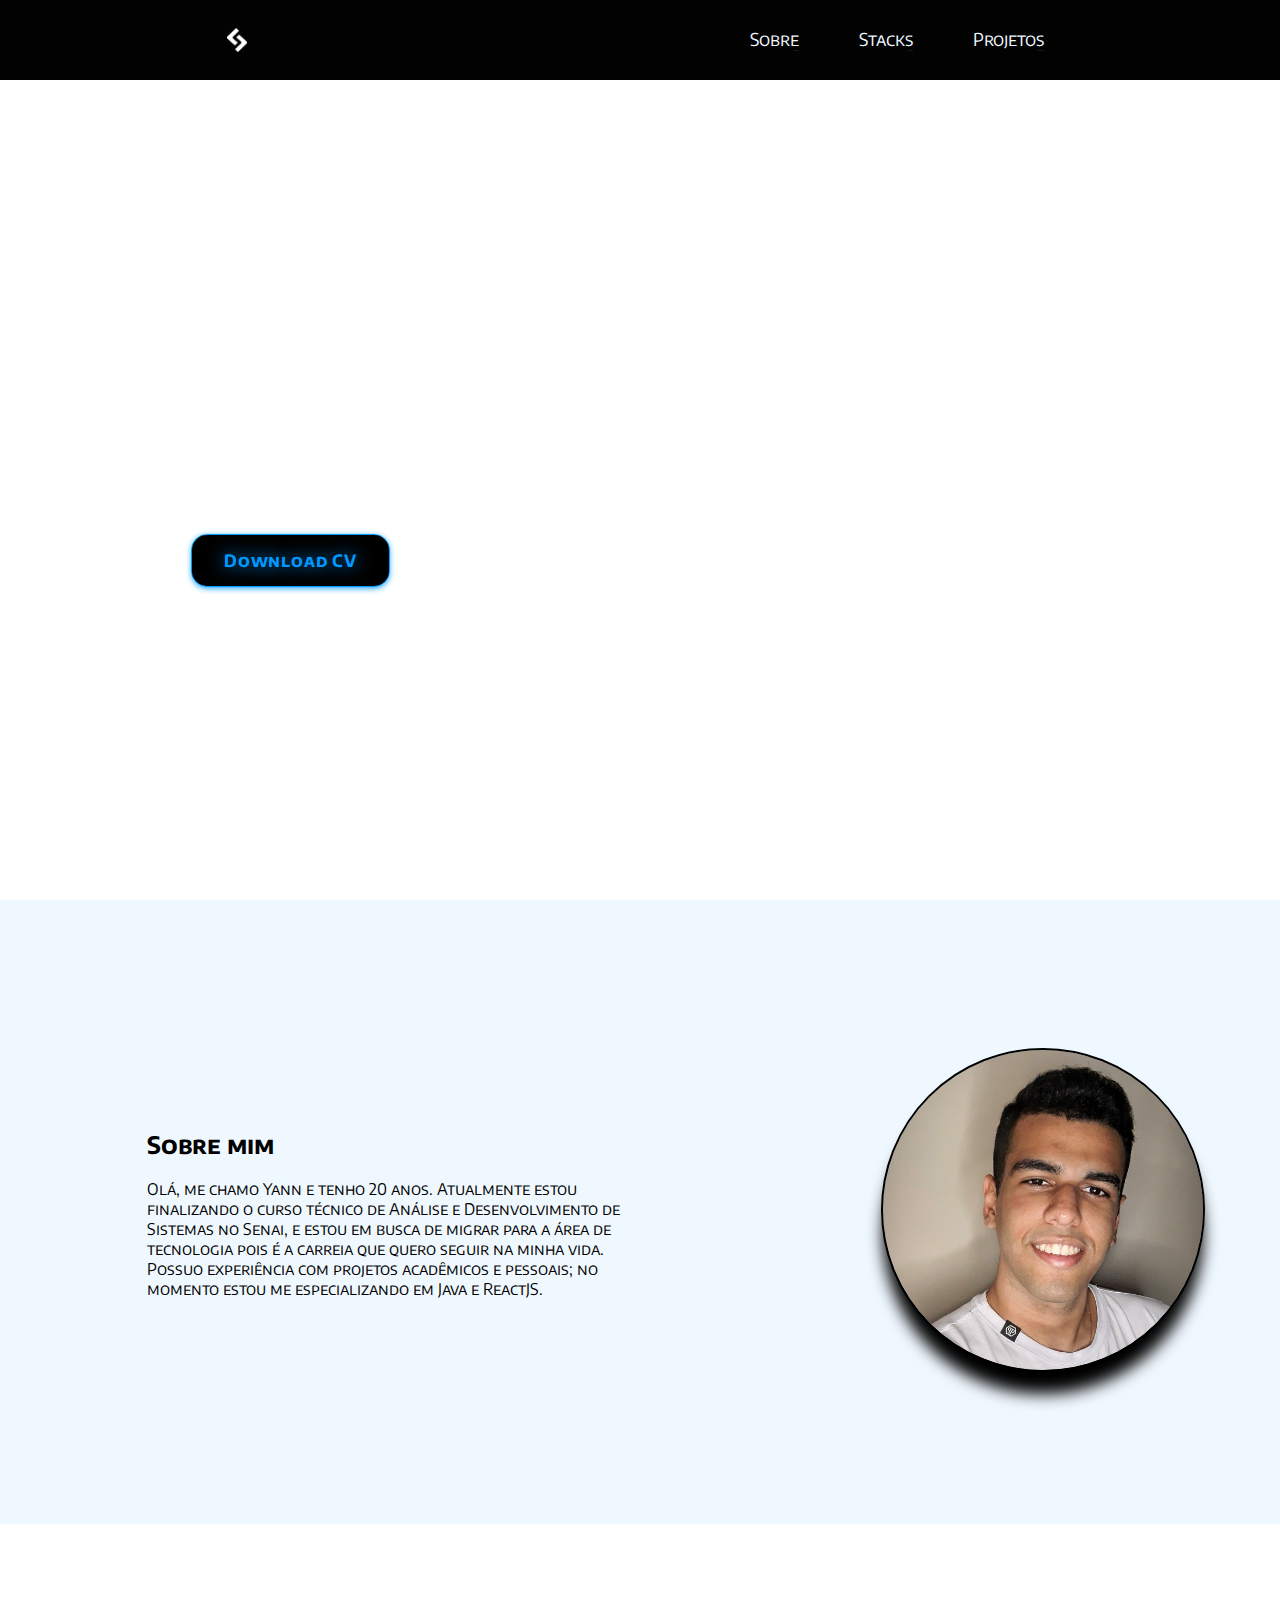
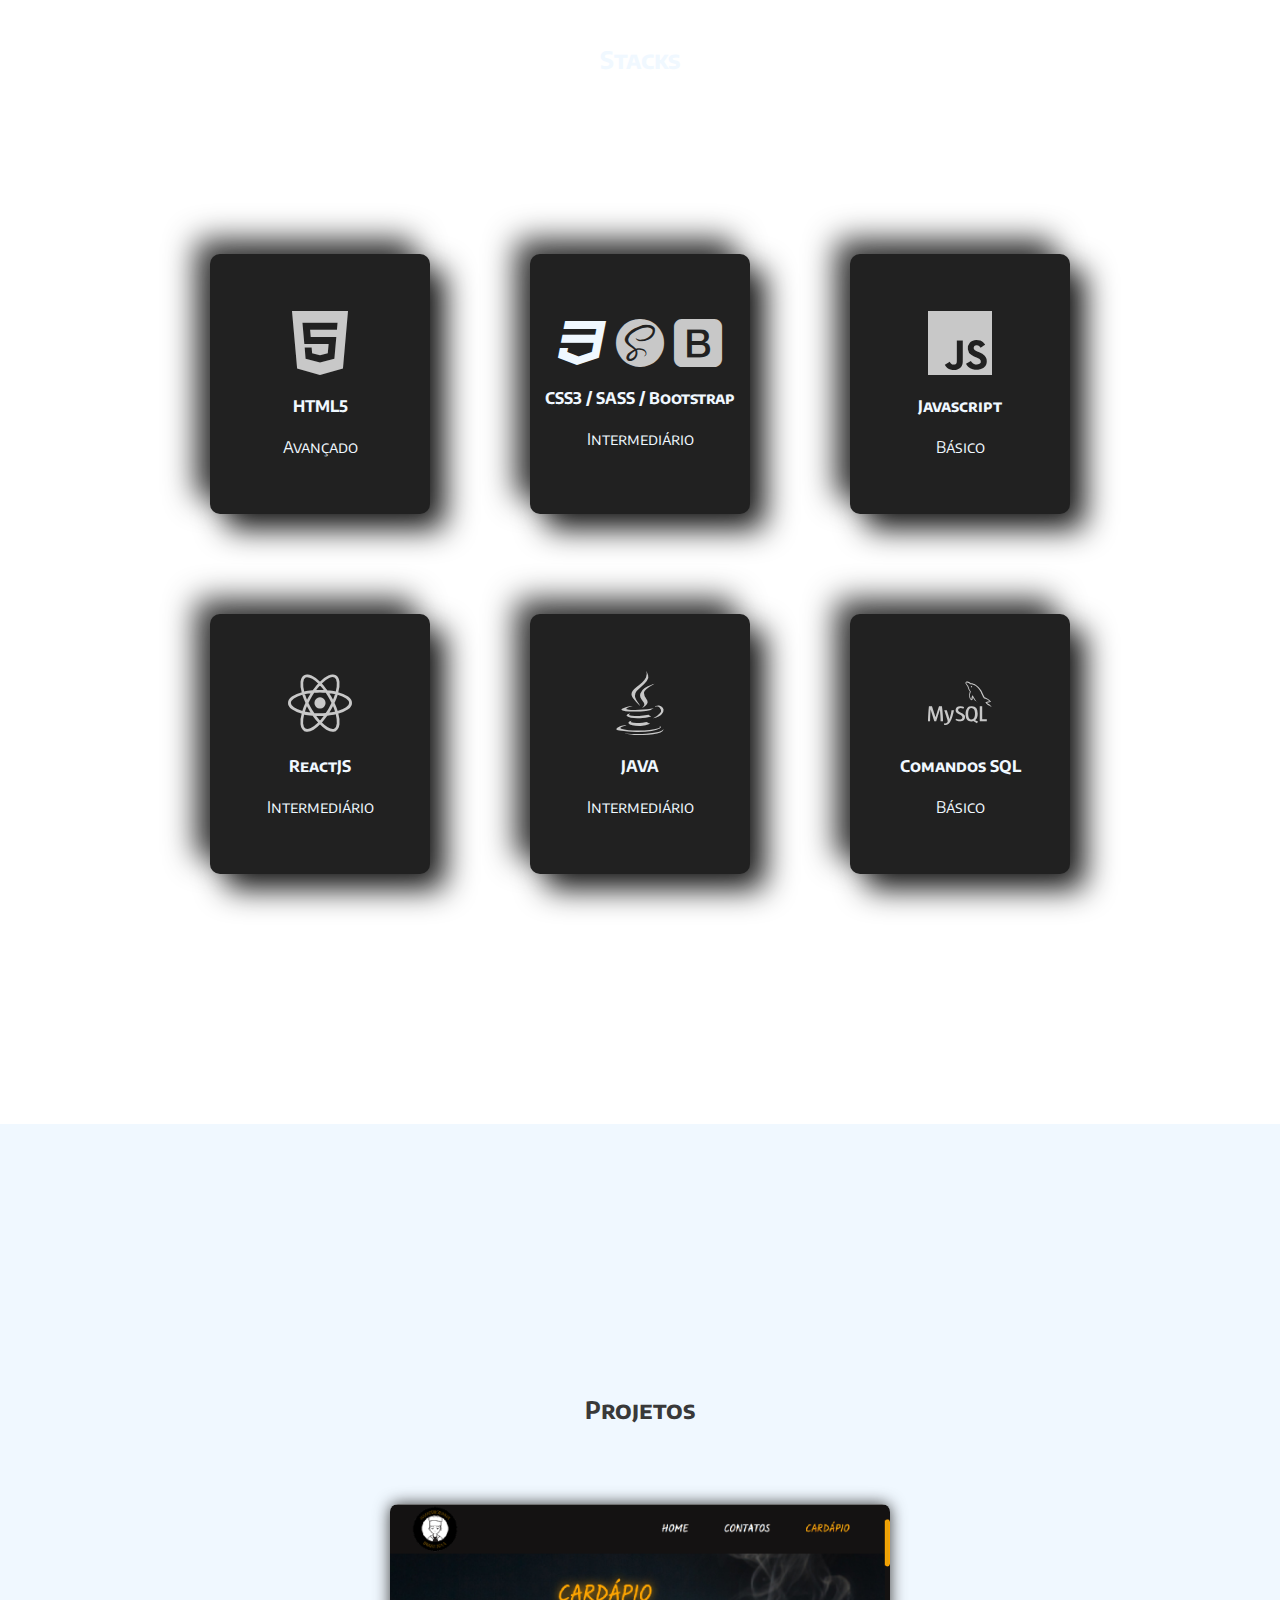
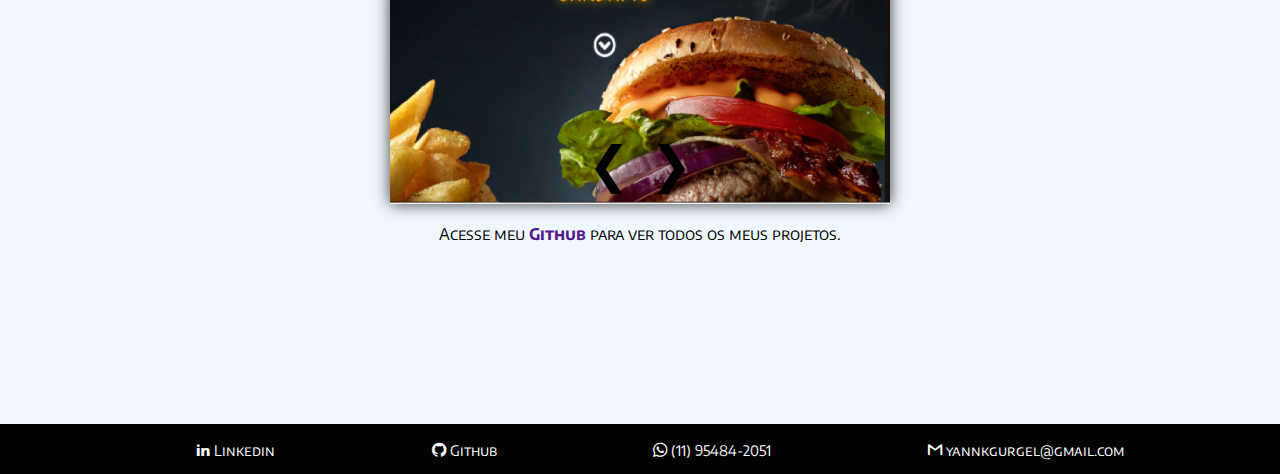
==== Portifolio/index.html @ 3e34cecb "Add files via upload" ====
<!DOCTYPE html>
<html lang="en">
<head>
    <meta charset="UTF-8">
    <meta http-equiv="X-UA-Compatible" content="IE=edge">
    <meta name="viewport" content="width=device-width, initial-scale=1.0">
    <title>Yann</title>
    
    <link rel="stylesheet" href="estilos/style.css">
    <link rel="stylesheet" href="estilos/header.css">
    <link rel="stylesheet" href="estilos/sobre.css">
    <link rel="stylesheet" href="estilos/stacks.css">
    <link rel="stylesheet" href="estilos/projetos.css">
    <link rel="stylesheet" href="estilos/rodape.css">
    <link rel="stylesheet" href="estilos/icomoon/style.css">

    <link rel="icon" type="image/x-icon" href="/assets/logo.png">

</head>
<body>
    <header>
        <nav>
            <span class="ocultar"><img src="assets/logo.png" class="logo"></span>
            <ul class="menu-list">
                <li class="link"><a href="#sobre">Sobre</a></li>
                <li class="link"><a href="#stacks">Stacks</a></li>
                <li class="link"><a href="#projetos">Projetos</a></li>
            </ul>
        </nav>
    </header>
    <main>
        <section class="background">
            <article class="intro">
                <div>
                    <h1>Yann Kadson</h1>
                    <h2>Programador</h2>
                    <button class="download-cv-btn"><a href="assets/Yann_Lima-Curriculo2023.pdf" download>Download CV</a></button>
                </div>
                <img />
            </article>
        </section>

        <section id="sobre" class="sobre">
            <article>
                <h2>Sobre mim</h2>
                <p>Olá, me chamo Yann e tenho 20 anos. Atualmente estou finalizando o curso técnico de Análise e Desenvolvimento
                    de Sistemas no Senai, e estou em busca de migrar para a área de tecnologia pois é a carreia que quero seguir
                    na minha vida. Possuo experiência com projetos acadêmicos e pessoais; no momento estou me especializando em Java
                    e ReactJS.
                </p>
            </article>
            <div>
                <img src="assets/eu.jpg" alt="foto de Yann" class="intro-img">
            </div>
        </section>

        <section id="stacks" class="stacks">
            <div>
                <h2>Stacks</h2>
            </div>
            <article class="stacks-container">
                <article class="card">
                    <span class="icon-html5"></span>
                    <h4>HTML5</h4>
                    <span>Avançado</span>
                </article>
                <article class="card">
                    <div>
                        <span class="icon-css3"></span>
                        <span class="icon-sass"></span>
                        <span class="icon-bootstrap"></span>
                    </div>
                    <h4>CSS3 / SASS / Bootstrap</h4>
                    <span>Intermediário</span>
                </article>
                <article class="card">
                    <span class="icon-javascript"></span>
                    <h4>Javascript</h4>
                    <span>Básico</span>
                </article>
                <article class="card">
                    <span class="icon-react"></span>
                    <h4>ReactJS</h4>
                    <span>Intermediário</span>
                </article>
                <article class="card">
                    <span class="icon-java"></span>
                    <h4>JAVA</h4>
                    <span>Intermediário</span>
                </article>
                <article class="card">
                    <span class="icon-mysql"></span>
                    <h4>Comandos SQL</h4>
                    <span>Básico</span>
                </article>
            </article>
        </section>

        <section id="projetos" class="projetos">
            <div class="title">
                <h2>Projetos</h2>
            </div>
            <article class="carousel">
                <img src="assets/hamburgueria.png" class="active"></a>
                <img src="assets/cinehero.png"></a>
                <img src="assets/angels.png"></a>
                <img src="assets/instahub.png"></a>
                
                <div class="carousel-controls">
                    <div class="carousel-control" id="prev">&#10094;</div>
                    <div class="carousel-control" id="next">&#10095;</div>
                </div>
            </article>

            <div class="texto"><span>Acesse meu <a href="">Github </a>para ver todos os meus projetos.</span></div>
        </section>

        
    </main>
    <footer class="rodape">
        <nav>
            <ul class="links-rodape">
                <li><a href="https://www.linkedin.com/in/yann-gurgel/"><span class="icon-linkedin2"></span> <span class="ocultar">Linkedin</span></a></li>
                <li><a href="https://github.com/Yann99999"><span class="icon-github"></span> <span class="ocultar">Github</span></a></li>
                <li><a href="https://wa.me/5511954842051"><span class="icon-whatsapp"></span> <span class="ocultar">(11) 95484-2051
                </span></a></li>
                <li><a href="mailto:yannkgurgel@gmail.com"><span class="icon-gmail"></span> <span class="ocultar">yannkgurgel@gmail.com</span></a></li>
            </ul>
        </nav>
    </footer>
    <script>
		let currentSlide = 0;
		const slides = document.querySelectorAll('.carousel img');
		const prevButton = document.querySelector('#prev');
		const nextButton = document.querySelector('#next');

		function showSlide(n) {
			slides[currentSlide].classList.remove('active');
			currentSlide = (n + slides.length) % slides.length;
			slides[currentSlide].classList.add('active');
		}

		prevButton.addEventListener('click', () => showSlide(currentSlide - 1));
		nextButton.addEventListener('click', () => showSlide(currentSlide + 1));

		setInterval(() => showSlide(currentSlide + 1), 5000);
	</script>    
</body>
</html>
---- Portifolio/estilos/style.css ----
@import url('https://fonts.googleapis.com/css2?family=Encode+Sans+SC:wght@200;300&display=swap');
html{
    font-family: 'Encode Sans SC', sans-serif;
    scroll-behavior: smooth;
}
body {
    margin: 0;
    display: flex;
    flex-direction: column;
    align-items: center;
    justify-content: center;
    background: url('https://img.freepik.com/vetores-gratis/fundo-de-padrao-de-textura-de-marmore-preto_1017-37167.jpg');
    background-repeat: no-repeat;
    background-clip: border-box;
    background-size: cover;
    background-attachment: fixed;
}

.background {
    height: 100vh;
    /* background: url('https://img.freepik.com/vetores-gratis/fundo-de-padrao-de-textura-de-marmore-preto_1017-37167.jpg');
    background-repeat: no-repeat;
    background-clip: border-box;
    background-size: cover;
    background-attachment: fixed; */
}

.intro{
    position: absolute;
    top: 45%;
    left: 15%;
    z-index: 1;
    text-align: start;
}
.intro h1 {
    margin: 0;
    color: #ffffff;
    text-transform: uppercase;
    font-size: 3em;
}
.intro h2{
    margin: 0;
    color: #ffffff;
    text-transform: uppercase;
    font-size: 1.5em;
    opacity: .8;
    margin: 10px 0 30px;
}
::-webkit-scrollbar {
    width: 10px;
  }
::-webkit-scrollbar-track {
    background:rgba(2,2,2,255);
}
::-webkit-scrollbar-thumb {
    background: aliceblue;
}

.download-cv-btn {
    outline: none;
    cursor: pointer;
    border: none;
    padding: 0.9rem 2rem;
    margin: 0;
    font-family: inherit;
    font-size: inherit;
    position: relative;
    display: inline-block;
    letter-spacing: 0.05rem;
    font-weight: 700;
    font-size: 17px;
    border-radius: 15px;
    overflow: hidden;
    background: #0099ff;
    color: ghostwhite;
    outline: 1px solid #0099ff;
    box-shadow: 0 .1em .4em #0099ff;

   }
   
   .download-cv-btn a {
    position: relative;
    z-index: 10;
    transition: color 0.4s;
    text-decoration: none;
    color: #0099ff;
    text-shadow: 0 0 1em #0099ff;
   }
   
   .download-cv-btn:hover a {
    color: white;
   }
   
   .download-cv-btn::before,
   .download-cv-btn::after {
    position: absolute;
    top: 0;
    left: 0;
    width: 100%;
    height: 100%;
    z-index: 0;
   }
   
   .download-cv-btn::before {
    content: "";
    background: #000;
    width: 120%;
    left: -10%;
    transform: skew(30deg);
    transition: transform 0.4s cubic-bezier(0.3, 1, 0.8, 1);
   }
   
   .download-cv-btn:hover::before {
    transform: translate3d(100%, 0, 0);
   }
---- Portifolio/estilos/header.css ----
header{
    background: #020202;
    height: 80px;
    width: 100%;
    position: fixed;
    top: 0;
    z-index: 2;
}
header > nav{
    display: flex;
    flex-direction: row;
    justify-content: space-around;
    align-items: center;
}
.menu-list{
    display: flex;
    flex-direction: row;
    justify-content: space-around;
    align-items: center;
    margin-top: 20px;
}
.menu-list > .link{
    list-style-type: none;
    position: relative;
    display: inline-block;
    cursor: pointer;
    margin: 0 30px;
}
.link > a{
    color: aliceblue;
    text-decoration: none;
    font-size: 1.1em;
}
.link::before{
    content: '';
    position: absolute;
    left: 0;
    bottom: 0;
    width: 100%;
    height: .1px;
    background-color: aliceblue;
    scale: .1;
    transform-origin: right;
    transition: scale .5s;
    margin-top: 2px;
}
.link:hover::before{
    scale: 1;
    height: 1px;
    transform-origin: left;
}

@media screen and (min-width: 200px) and (max-width:480px){
    header{
        position: absolute;
        height: 200px;
    }
    .logo{
        display: none;
    }
    .menu-list{
        display: flex;
        flex-direction: column;
        align-items: center;
        justify-content: center;
        margin: 5px auto;
    }
    .menu-list>.link{
        margin-top: 30px;
    }
}
@media screen and (min-width: 481px) and (max-width:768px) {
    .logo{
        display: none;
    }
}
@media screen and (min-width: 769px) and (max-width:1024px) {
    .logo{
        display: block;
    }
}

.dropdown {
    position: relative;
    display: inline-block;
  }
  
  .dropbtn {
    background-color: #4CAF50;
    color: white;
    padding: 16px;
    font-size: 16px;
    border: none;
    cursor: pointer;
  }
  
  .dropdown-content {
    display: none;
    position: absolute;
    z-index: 1;
  }
  
  .dropdown-content a {
    color: black;
    padding: 12px 16px;
    text-decoration: none;
    display: block;
  }
  
  .dropdown:hover .dropdown-content {
    display: block;
  }

.logo{
    width: 60px;
    height: 60px;
    object-fit: fill;
    margin-top: 10px;
}
---- Portifolio/estilos/sobre.css ----
.sobre{
    background-color: aliceblue;
    margin: 0 auto;
    padding: 150px 0;
    display: flex;
    align-items: center;
    justify-content: space-around;
    flex-direction: row;
    z-index: 999;
}
.sobre > article{
    margin: 0 70px;
    width: 40%;
    text-align: start;
}
.intro-img{
    border-radius: 50%;
    object-fit: cover;
    object-position: top;
    height: 320px;
    width: 320px;
    outline: 2px solid black;
    box-shadow: 0 1.5em 1em black;
}
@media screen and (min-width: 200px) and (max-width:480px){
    .sobre{
        display: flex;
        flex-direction: column;
        justify-content: center;
        align-items: center;
    }
}
@media screen and (min-width: 481px) and (max-width:768px) {
    .sobre{
        display: flex;
        flex-direction: column;
        justify-content: center;
        align-items: center;
    }
}
---- Portifolio/estilos/stacks.css ----
.stacks{

    margin: 0 auto;
    display: flex;
    justify-content: center;
    flex-direction: column;
}
.stacks > div{
    margin: 100px auto 50px;
}
.stacks div>h2{
    color: aliceblue;
    font-size: 1.5em;
    text-align: center;
}
.stacks-container{
    display: grid;
    grid-template-columns: repeat(3, 1fr);
    width: 70vw;
    align-items: center;
    margin: 0 auto 200px;
}

.card{
    width: 220px;
    height: 260px;
    border-radius: 10px;
    display: flex;
    flex-direction: column;
    align-items: center;
    justify-content: center;
    margin: 50px;
    background: #212121;
 box-shadow: 15px 15px 30px rgb(25, 25, 25),
             -15px -15px 30px rgb(60, 60, 60);
    transition: all .2s ease-in-out;
}
.card:hover {
    transform: scale(1.05);
    box-shadow: 15px 15px 30px rgb(25, 25, 25),
             -15px -15px 30px rgb(87, 87, 87);
   }
.card h4, .card span{
    color: aliceblue;
}
.card > div {
    display: flex;
    flex-direction: row;
    justify-content: space-around;
    align-items: center;
    gap: 10px;
}

@media screen and (min-width: 200px) and (max-width:480px){
    .stacks{
        margin-left: 120px;
    }
    .stacks-container{
        display: grid;
        grid-template-columns: 1fr;
        justify-content: center;
        align-items: center;
        margin: 0 auto;
    }
}
@media screen and (min-width: 481px) and (max-width:768px) {
    .stacks-container{
      display: grid;
      grid-template-columns: 1fr 1fr;
      justify-content: center;
    }
}
@media screen and (min-width: 769px) and (max-width:1024px) {

    .stacks-container{
      display: grid;
      grid-template-columns: 1fr 1fr;
      margin-top: 60px;
      justify-content: center;
    }
}
@media screen and (min-width: 1025px){
    .stacks-container{
        display: grid;
        grid-template-columns: 1fr 1fr 1fr;
        margin-top: 60px;
        justify-content: center;
      }
}
---- Portifolio/estilos/projetos.css ----
.projetos{
    background-color:aliceblue;
    margin: 0 auto;
    display: flex;
    justify-content: center;
    flex-direction: column;
    height: 100vh;
    width: 100%;
}
.projetos .title{
    margin: 70px auto 60px;
}
.projetos .title>h2{
    color: #393939;
    font-size: 1.5em;
    text-align: center;
}

.carousel {
    width: 500px;
    height: 300px;
    position: relative;
    overflow: hidden;
    display: flex;
    justify-content: center;
    align-items: center;
    margin: 0 auto;
    border-radius: 8px 8px 0 0;
    box-shadow: 0 0 1em #393939;
}
.carousel img {
    width: 100%;
    height: 100%;
    position: absolute;
    top: 0;
    left: 0;
    opacity: 0;
    transition: opacity 1s ease-in-out;
}
.carousel img.active {
    opacity: 1;
}
.carousel-controls {
    position: absolute;
    bottom: 10px;
    left: 50%;
    transform: translateX(-50%);
    display: flex;
    align-items: center;
    justify-content: center;
    width: 500px;
}
.carousel-control {
    cursor: pointer;
    margin: 0 10px;
    font-size: 50px;
    color: black;
}

.texto{
    align-items: center;
    justify-content: center;
    margin: 20px auto 0; 
}

.texto span a{
    color: 1.1em;
    text-decoration: none;
    font-weight: bolder;
}
---- Portifolio/estilos/rodape.css ----
footer{
    bottom: 0;
    position: relative;
    background: rgba(2,2,2,255);
    height: 50px;
    width: 100%;
}

.links-rodape{
    display: flex;
    flex-direction: row;
    justify-content: space-evenly;
    align-items: center;
    text-align: center;
}
.links-rodape li{
    list-style-position: none;
    text-align: center;
}
.links-rodape li a{
    text-decoration: none;
    color: white;
    font-size: .9em;
    letter-spacing: 1;
}

@media screen and (min-width: 200px) and (max-width:769px){
    .ocultar{
        display: none;
    }
}
---- Portifolio/estilos/icomoon/style.css ----
@font-face {
  font-family: 'icomoon';
  src:  url('fonts/icomoon.eot?9i9spu');
  src:  url('fonts/icomoon.eot?9i9spu#iefix') format('embedded-opentype'),
    url('fonts/icomoon.ttf?9i9spu') format('truetype'),
    url('fonts/icomoon.woff?9i9spu') format('woff'),
    url('fonts/icomoon.svg?9i9spu#icomoon') format('svg');
  font-weight: normal;
  font-style: normal;
  font-display: block;
}

[class^="icon-"], [class*=" icon-"] {
  /* use !important to prevent issues with browser extensions that change fonts */
  font-family: 'icomoon' !important;
  speak: never;
  font-style: normal;
  font-weight: normal;
  font-variant: normal;
  text-transform: none;
  line-height: 1;

  /* Better Font Rendering =========== */
  -webkit-font-smoothing: antialiased;
  -moz-osx-font-smoothing: grayscale;
}

.icon-mysql:before {
  content: "\e907";
  color: rgb(200, 200,200);
  font-size: 4em;
  /* text-shadow: 0 0 .5em rgb(186, 186, 186); */
}
.icon-java:before {
  content: "\e901";
  color: rgb(200, 200,200);
  font-size: 4em;
  /* text-shadow: 0 0 .5em rgb(186, 186, 186); */
}
.icon-react:before {
  content: "\e902";
  color: rgb(200, 200,200);
  font-size: 4em;
  /* text-shadow: 0 0 .5em rgb(186, 186, 186); */
}
.icon-javascript:before {
  content: "\e903";
  color: rgb(200, 200,200);
  font-size: 4em;
  /* text-shadow: 0 0 .5em rgb(186, 186, 186); */
}
.icon-sass:before {
  content: "\e904";
  color: rgb(200, 200,200);
  font-size: 3em;
  /* text-shadow: 0 0 .5em rgb(186, 186, 186); */
}
.icon-bootstrap:before {
  content: "\e905";
  color: rgb(200, 200,200);
  font-size: 3em;
  /* text-shadow: 0 0 .5em rgb(186, 186, 186); */
}
.icon-html5:before {
  content: "\e906";
  color: rgb(200, 200,200);
  font-size: 4em;
  /* text-shadow: 0 0 .5em rgb(186, 186, 186); */
}
.icon-gmail:before {
  content: "\e900";
  color: white;
}
.icon-instagram:before {
  content: "\ea92";
}
.icon-whatsapp:before {
  content: "\ea93";
}
.icon-github:before {
  content: "\eab0";
}
.icon-linkedin2:before {
  content: "\eaca";
}
.icon-css3:before {
  content: "\eae6";
  content: rgb(200, 200,200);
  font-size: 3em;
  /* text-shadow: 0 0 .5em rgb(186, 186, 186); */
}
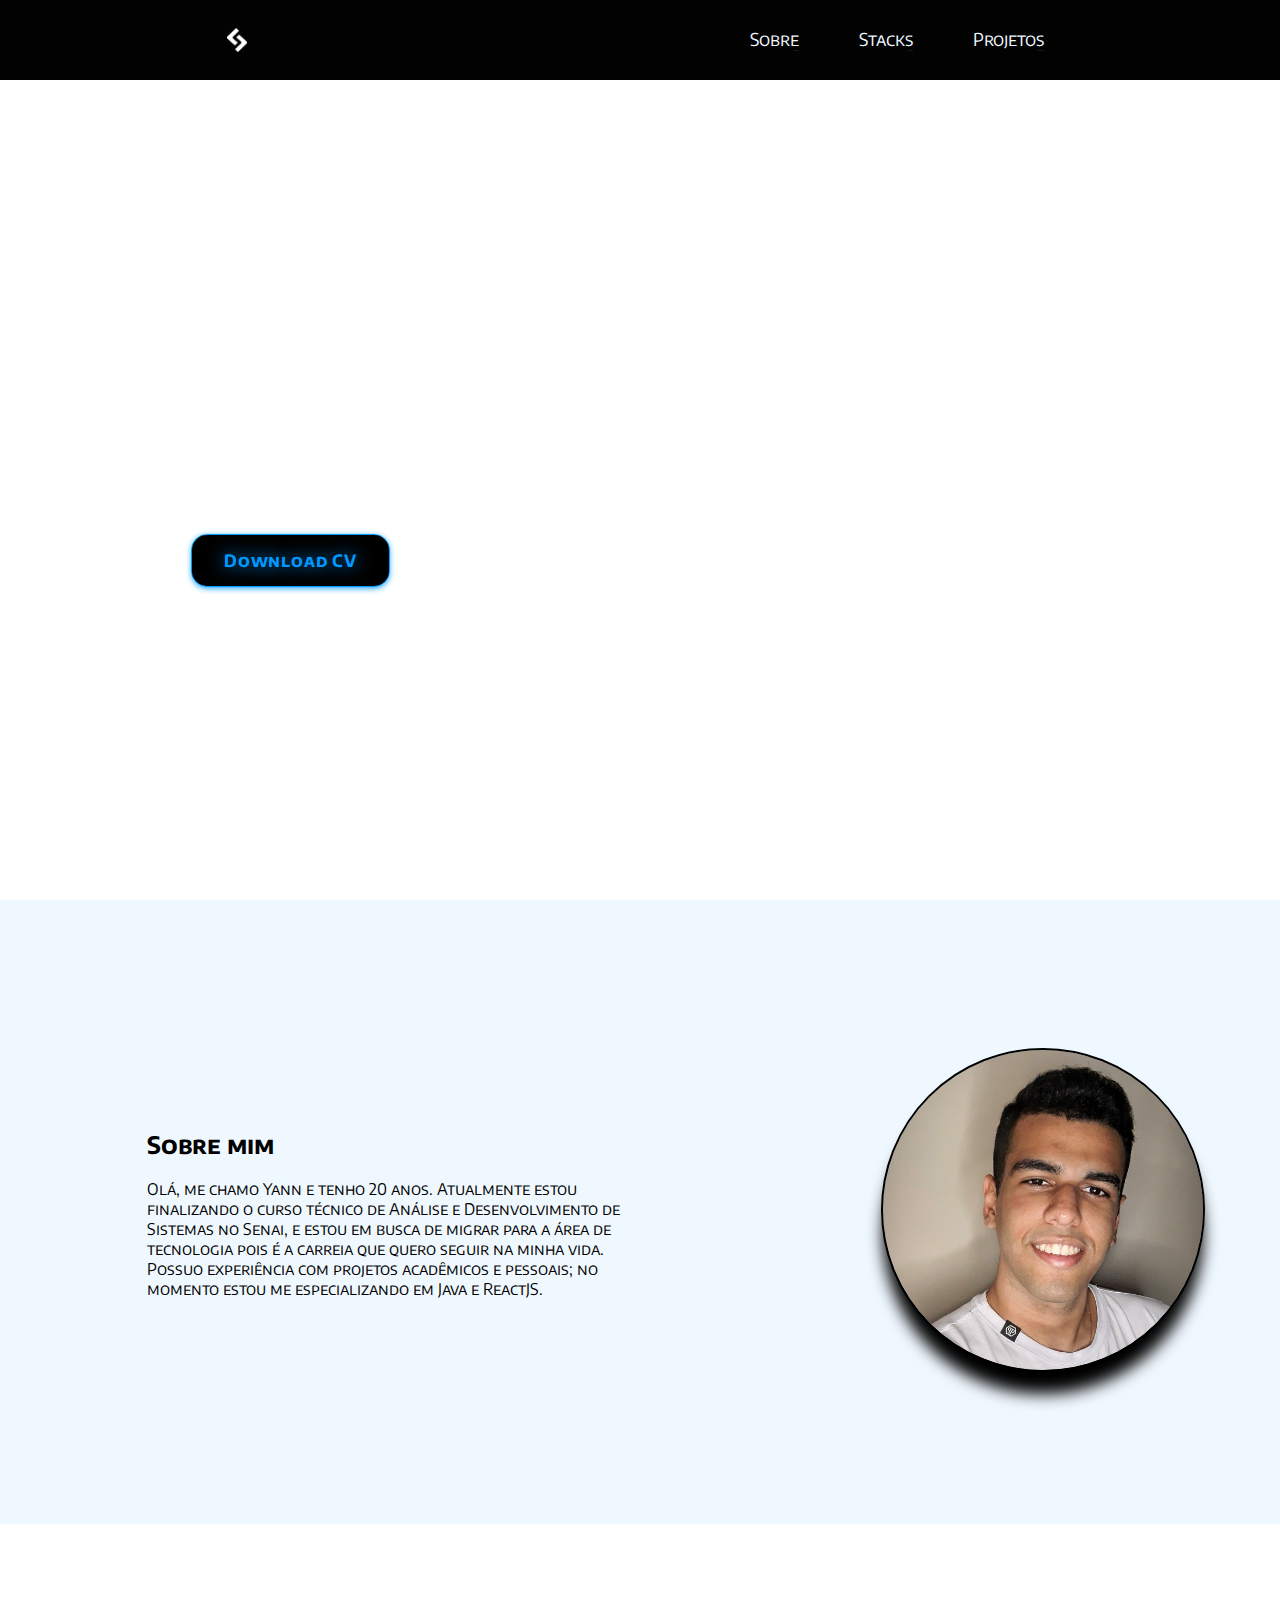
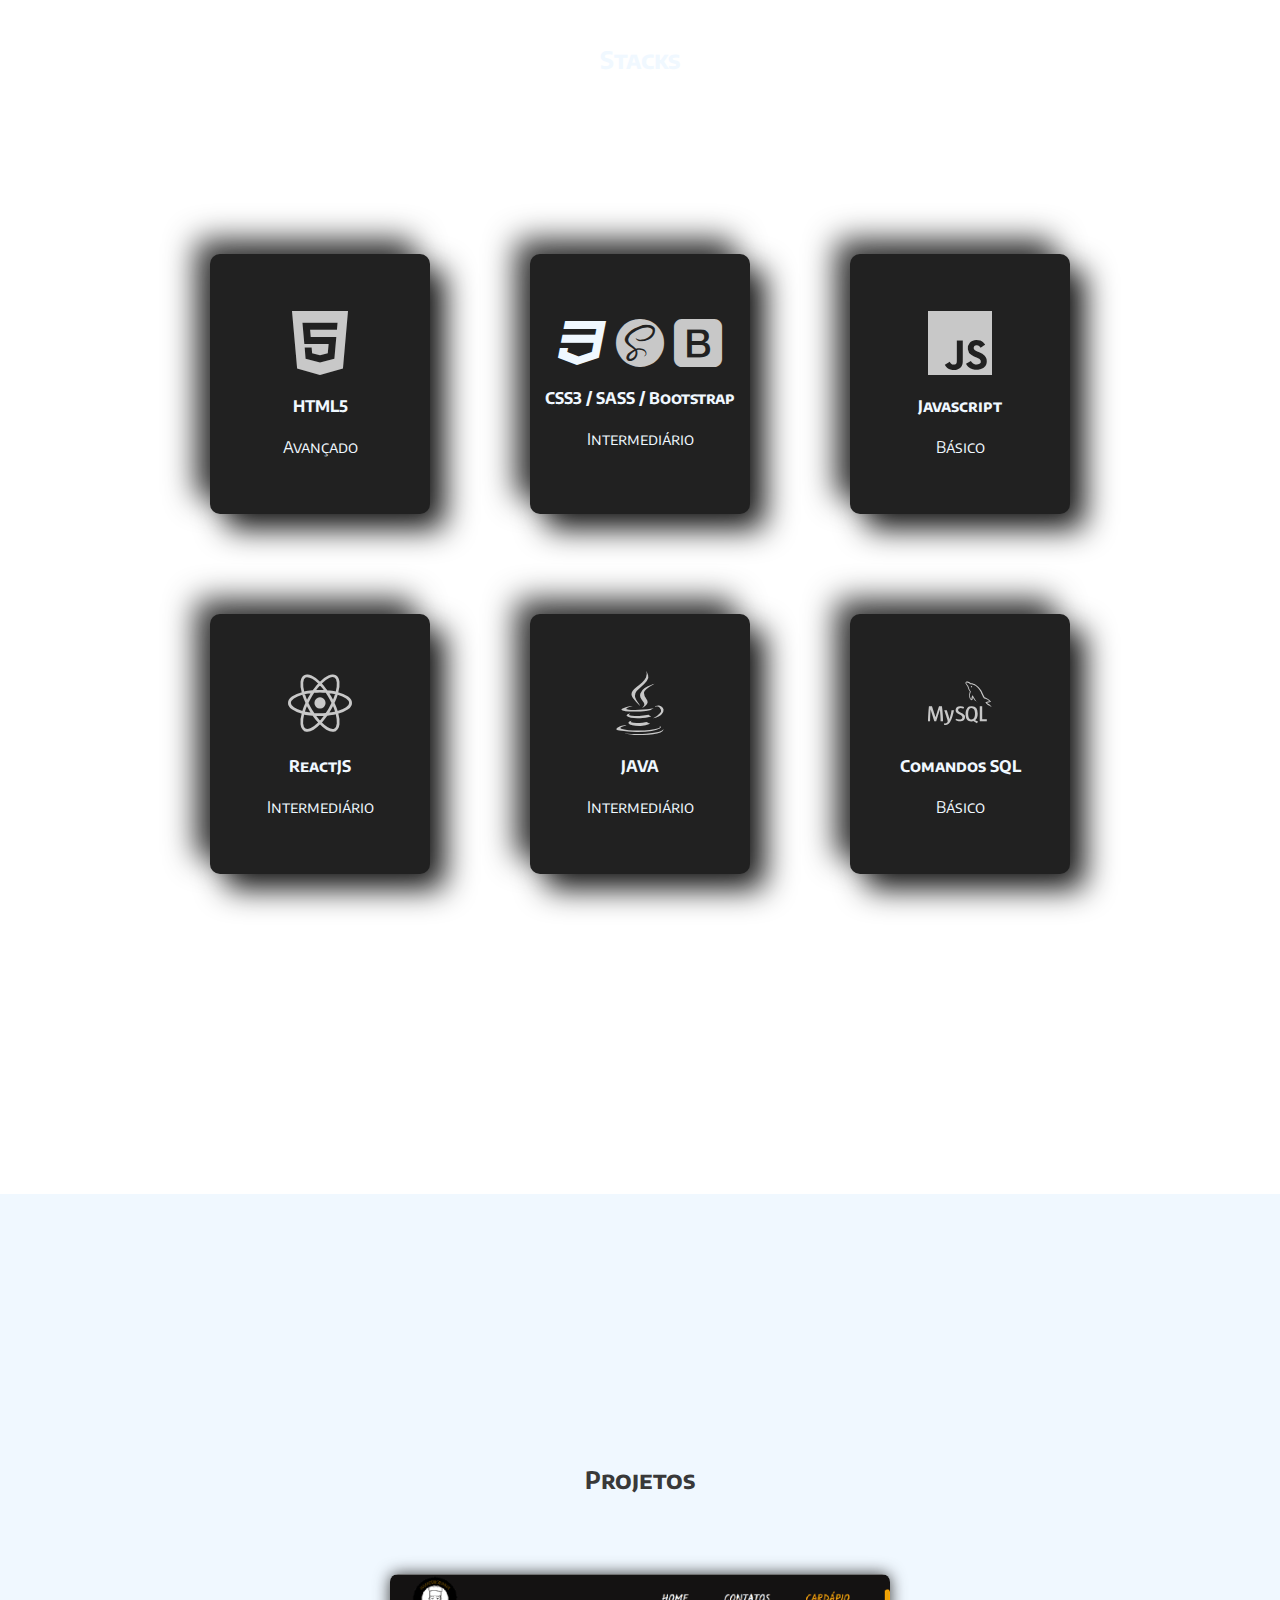
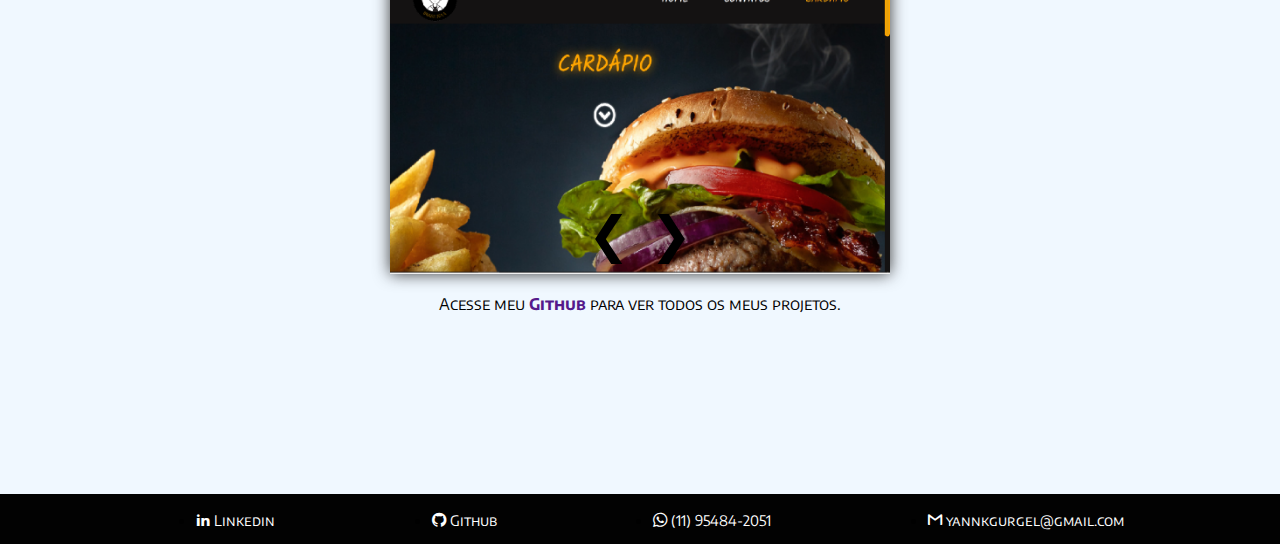
==== commit 7aa254f3: "Update index.html" ====
--- a/Portifolio/index.html
+++ b/Portifolio/index.html
@@ -1,5 +1,5 @@
 <!DOCTYPE html>
-<html lang="en">
+<html lang="pt-br">
 <head>
     <meta charset="UTF-8">
     <meta http-equiv="X-UA-Compatible" content="IE=edge">
@@ -146,4 +146,4 @@
 		setInterval(() => showSlide(currentSlide + 1), 5000);
 	</script>    
 </body>
-</html>+</html>
--- a/Portifolio/estilos/header.css
+++ b/Portifolio/estilos/header.css
@@ -63,7 +63,8 @@
         flex-direction: column;
         align-items: center;
         justify-content: center;
-        margin: 5px auto;
+        margin-top: 5px;
+        margin-right: -13px; 
     }
     .menu-list>.link{
         margin-top: 30px;
@@ -116,4 +117,4 @@
     height: 60px;
     object-fit: fill;
     margin-top: 10px;
-}+}
--- a/Portifolio/estilos/sobre.css
+++ b/Portifolio/estilos/sobre.css
@@ -29,6 +29,10 @@
         justify-content: center;
         align-items: center;
     }
+.sobre > article{
+    text-align: center;
+flex-direction:column-reverse;
+}
 }
 @media screen and (min-width: 481px) and (max-width:768px) {
     .sobre{
@@ -37,4 +41,8 @@
         justify-content: center;
         align-items: center;
     }
+.sobre > article{
+    text-align: center;
+flex-direction:column-reverse;
 }
+}
--- a/Portifolio/estilos/stacks.css
+++ b/Portifolio/estilos/stacks.css
@@ -1,6 +1,5 @@
 .stacks{
-
-    margin: 0 auto;
+    margin: 0 auto 70px;
     display: flex;
     justify-content: center;
     flex-direction: column;
@@ -53,7 +52,7 @@
 
 @media screen and (min-width: 200px) and (max-width:480px){
     .stacks{
-        margin-left: 120px;
+        margin-left: 100px;
     }
     .stacks-container{
         display: grid;
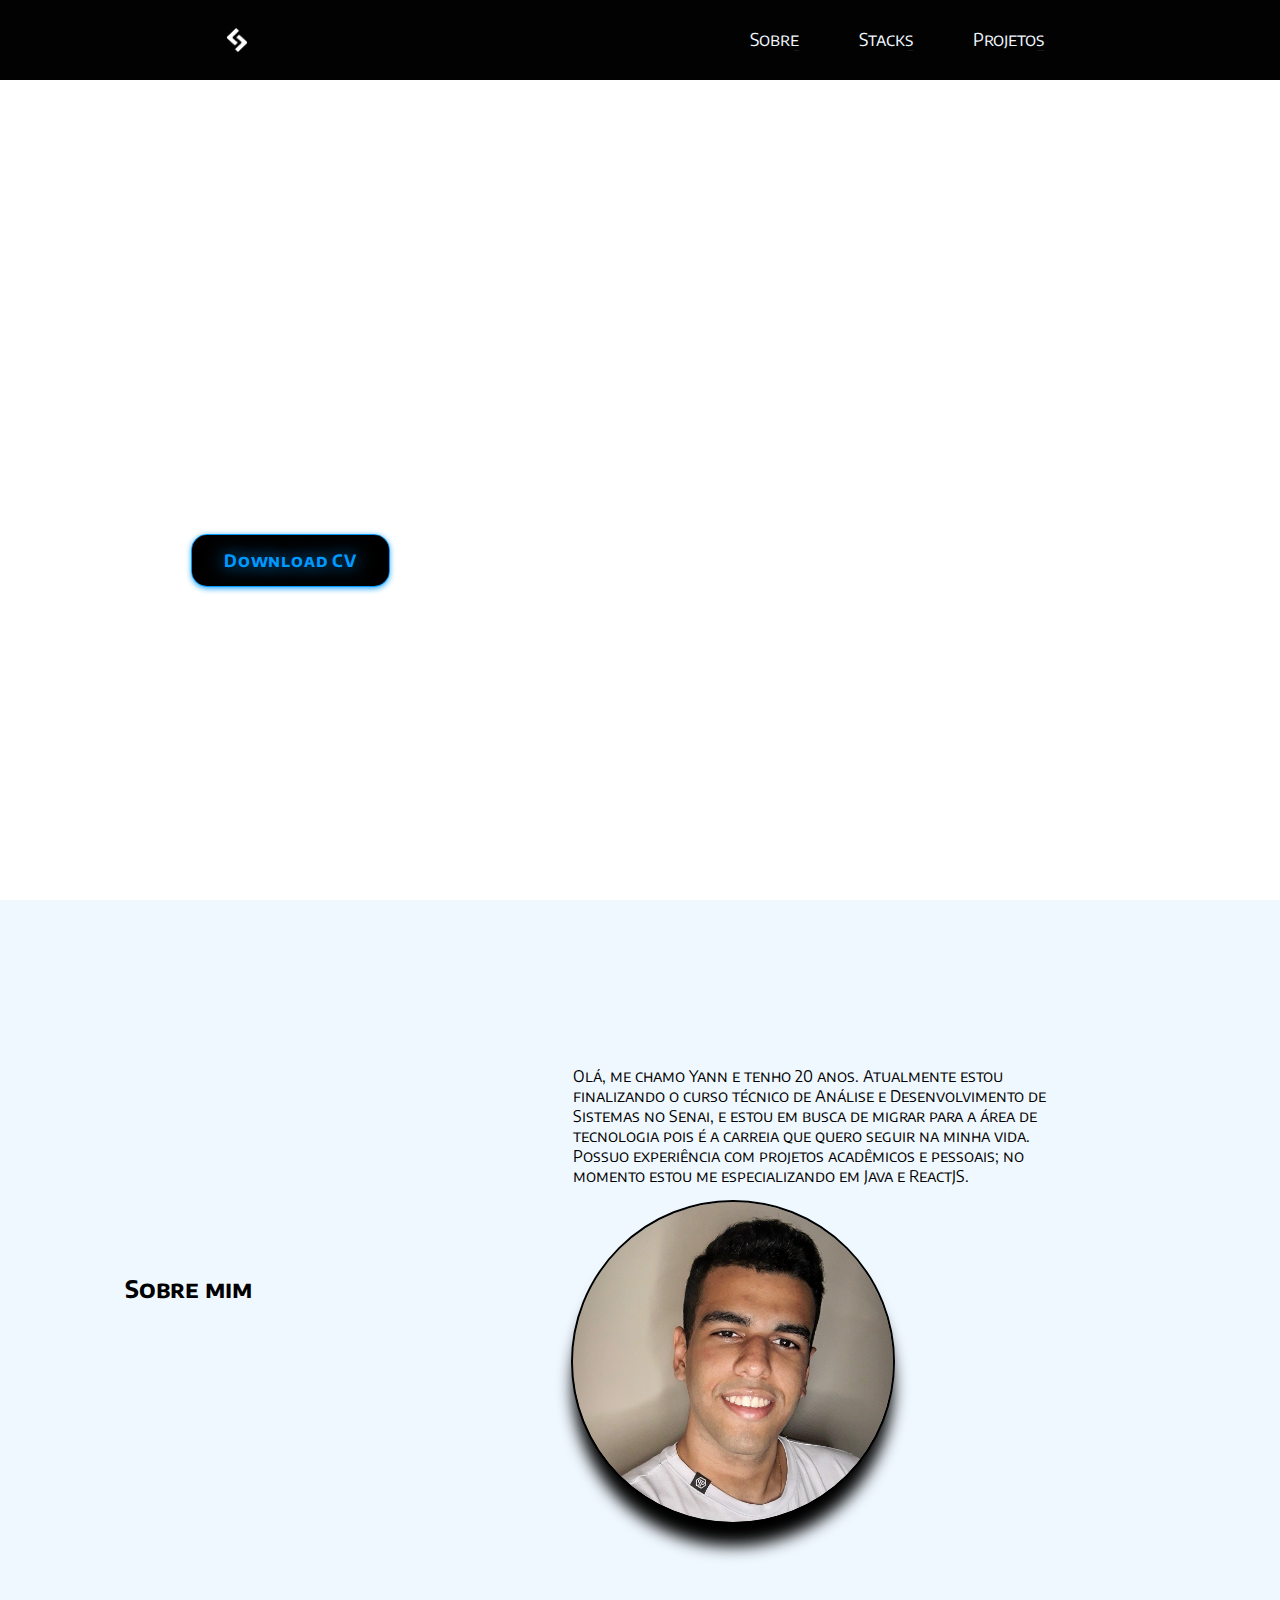
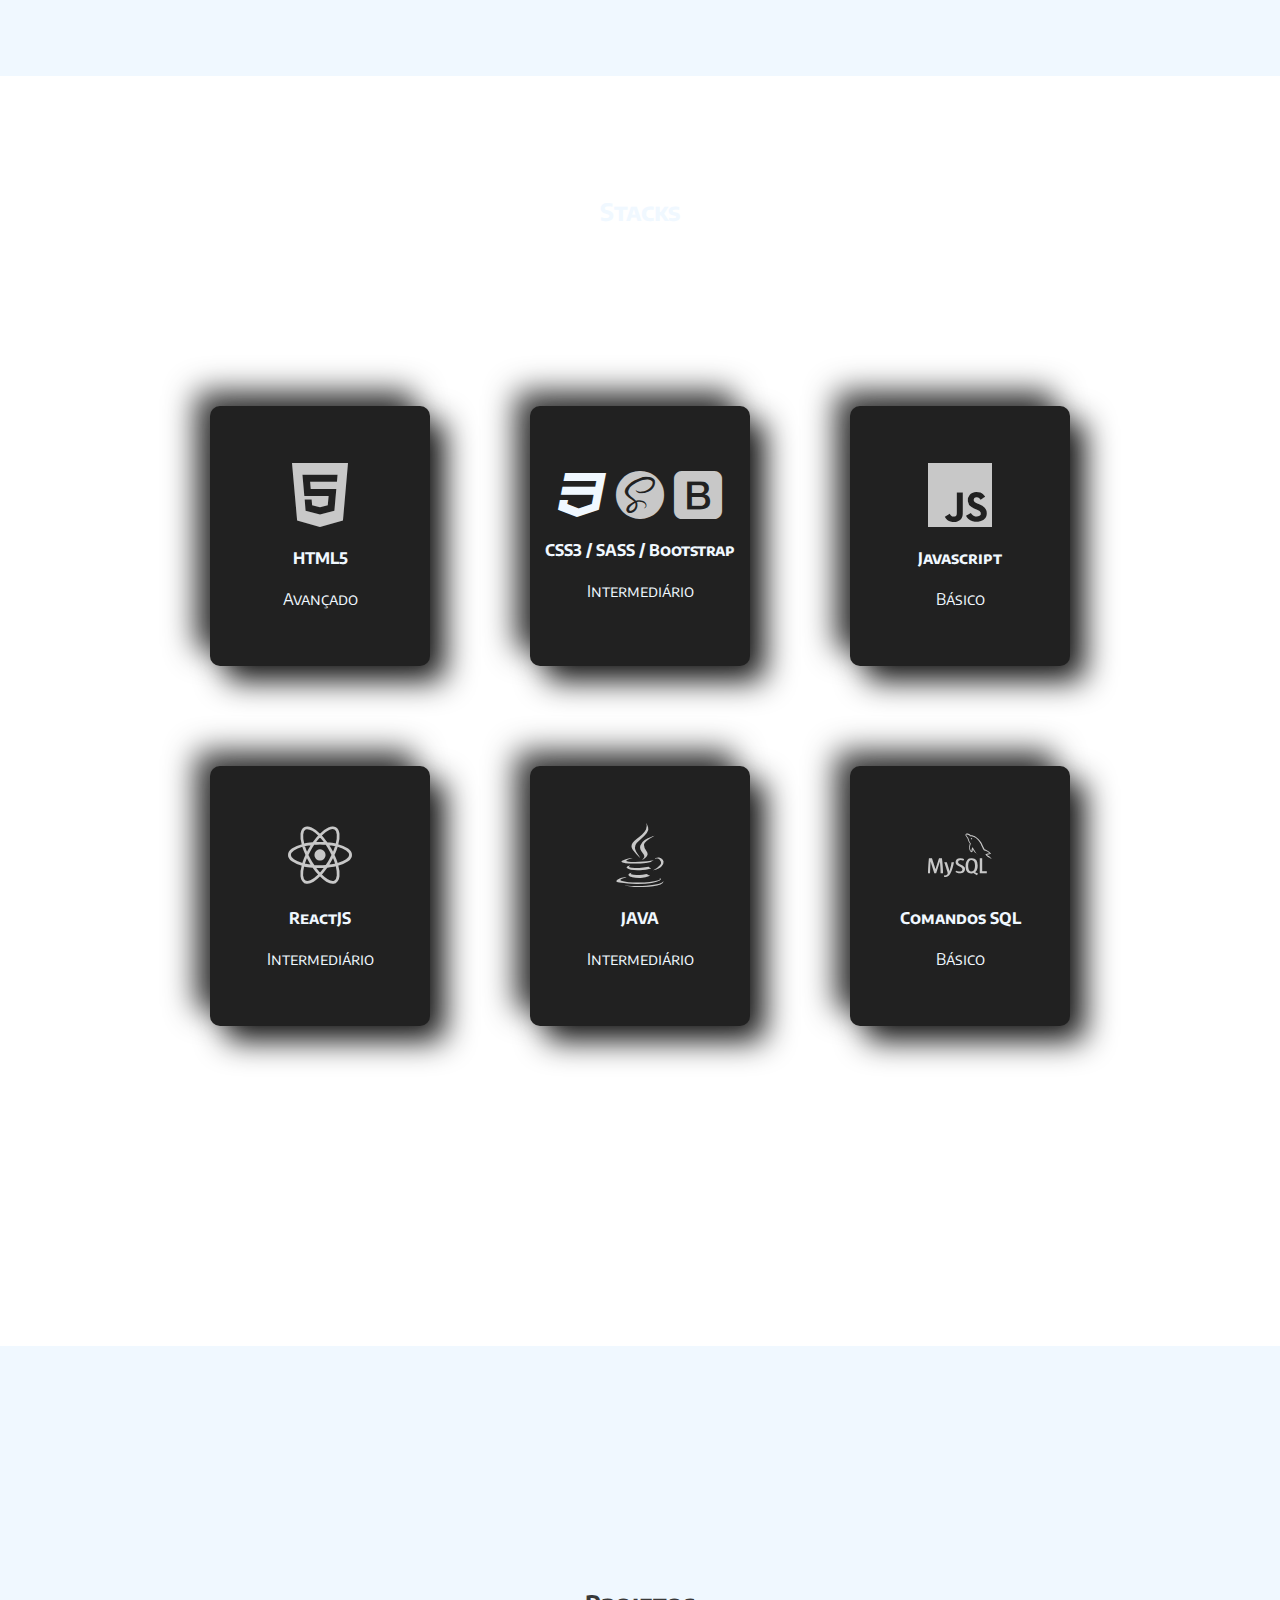
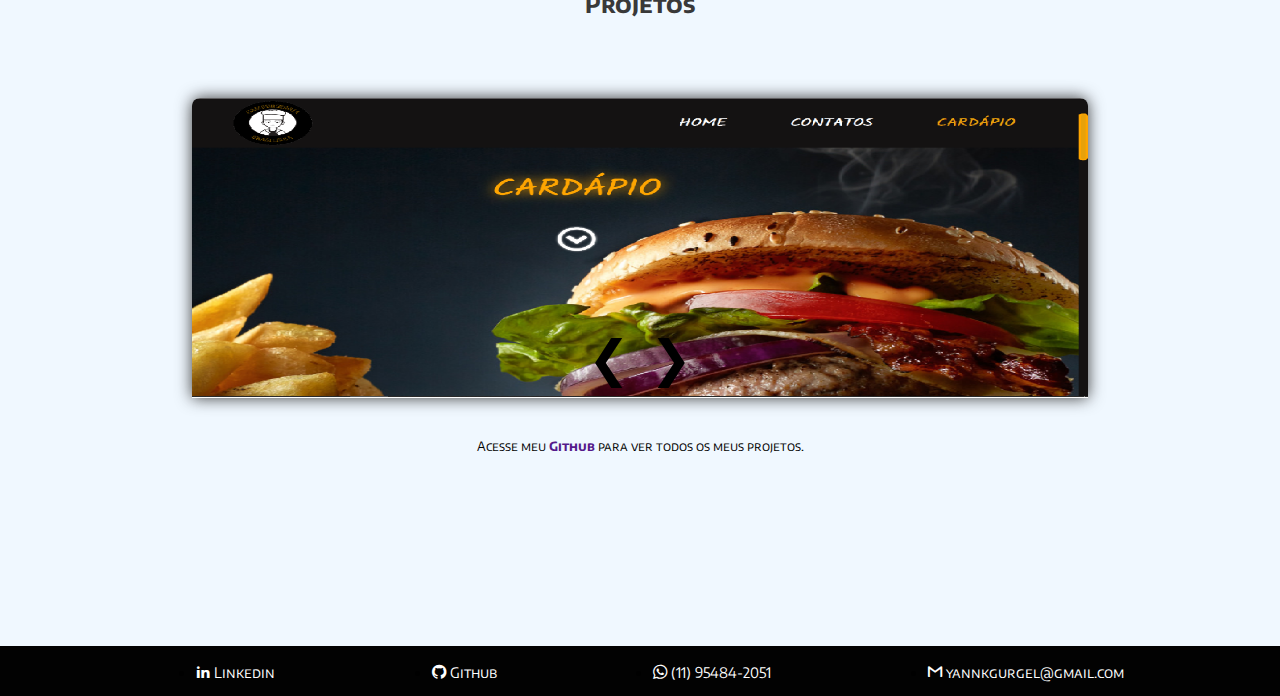
==== commit 7ff40215: "Update index.html" ====
--- a/Portifolio/index.html
+++ b/Portifolio/index.html
@@ -41,17 +41,17 @@
         </section>
 
         <section id="sobre" class="sobre">
+            <h2>Sobre mim</h2>
             <article>
-                <h2>Sobre mim</h2>
                 <p>Olá, me chamo Yann e tenho 20 anos. Atualmente estou finalizando o curso técnico de Análise e Desenvolvimento
                     de Sistemas no Senai, e estou em busca de migrar para a área de tecnologia pois é a carreia que quero seguir
                     na minha vida. Possuo experiência com projetos acadêmicos e pessoais; no momento estou me especializando em Java
                     e ReactJS.
                 </p>
+                <img src="assets/eu.jpg" alt="foto de Yann" class="intro-img">
             </article>
-            <div>
-                <img src="assets/eu.jpg" alt="foto de Yann" class="intro-img">
-            </div>
+                
+
         </section>
 
         <section id="stacks" class="stacks">
--- a/Portifolio/estilos/sobre.css
+++ b/Portifolio/estilos/sobre.css
@@ -5,7 +5,6 @@
     display: flex;
     align-items: center;
     justify-content: space-around;
-    flex-direction: row;
     z-index: 999;
 }
 .sobre > article{
@@ -25,24 +24,28 @@
 @media screen and (min-width: 200px) and (max-width:480px){
     .sobre{
         display: flex;
-        flex-direction: column;
+        flex-direction: column-reverse;
         justify-content: center;
         align-items: center;
     }
-.sobre > article{
-    text-align: center;
-flex-direction:column-reverse;
-}
+    .sobre-article{
+        align-items: center;
+        Justify-content: center;
+        margin: 50px auto 0;
+        display:flex:
+    }
 }
 @media screen and (min-width: 481px) and (max-width:768px) {
     .sobre{
         display: flex;
-        flex-direction: column;
+        flex-direction: column-reverse;
         justify-content: center;
         align-items: center;
     }
-.sobre > article{
-    text-align: center;
-flex-direction:column-reverse;
+    .sobre-article{
+        align-items: center;
+        justify-content: center;
+        margin: 50px auto 0;
+        display:flex:
+    }
 }
-}
--- a/Portifolio/estilos/projetos.css
+++ b/Portifolio/estilos/projetos.css
@@ -17,7 +17,7 @@
 }
 
 .carousel {
-    width: 500px;
+    width: 70vw;
     height: 300px;
     position: relative;
     overflow: hidden;
@@ -58,9 +58,9 @@
 }
 
 .texto{
-    align-items: center;
-    justify-content: center;
-    margin: 20px auto 0; 
+    text-align: center;
+    margin: 40px auto;
+    font-size: .8em;
 }
 
 .texto span a{
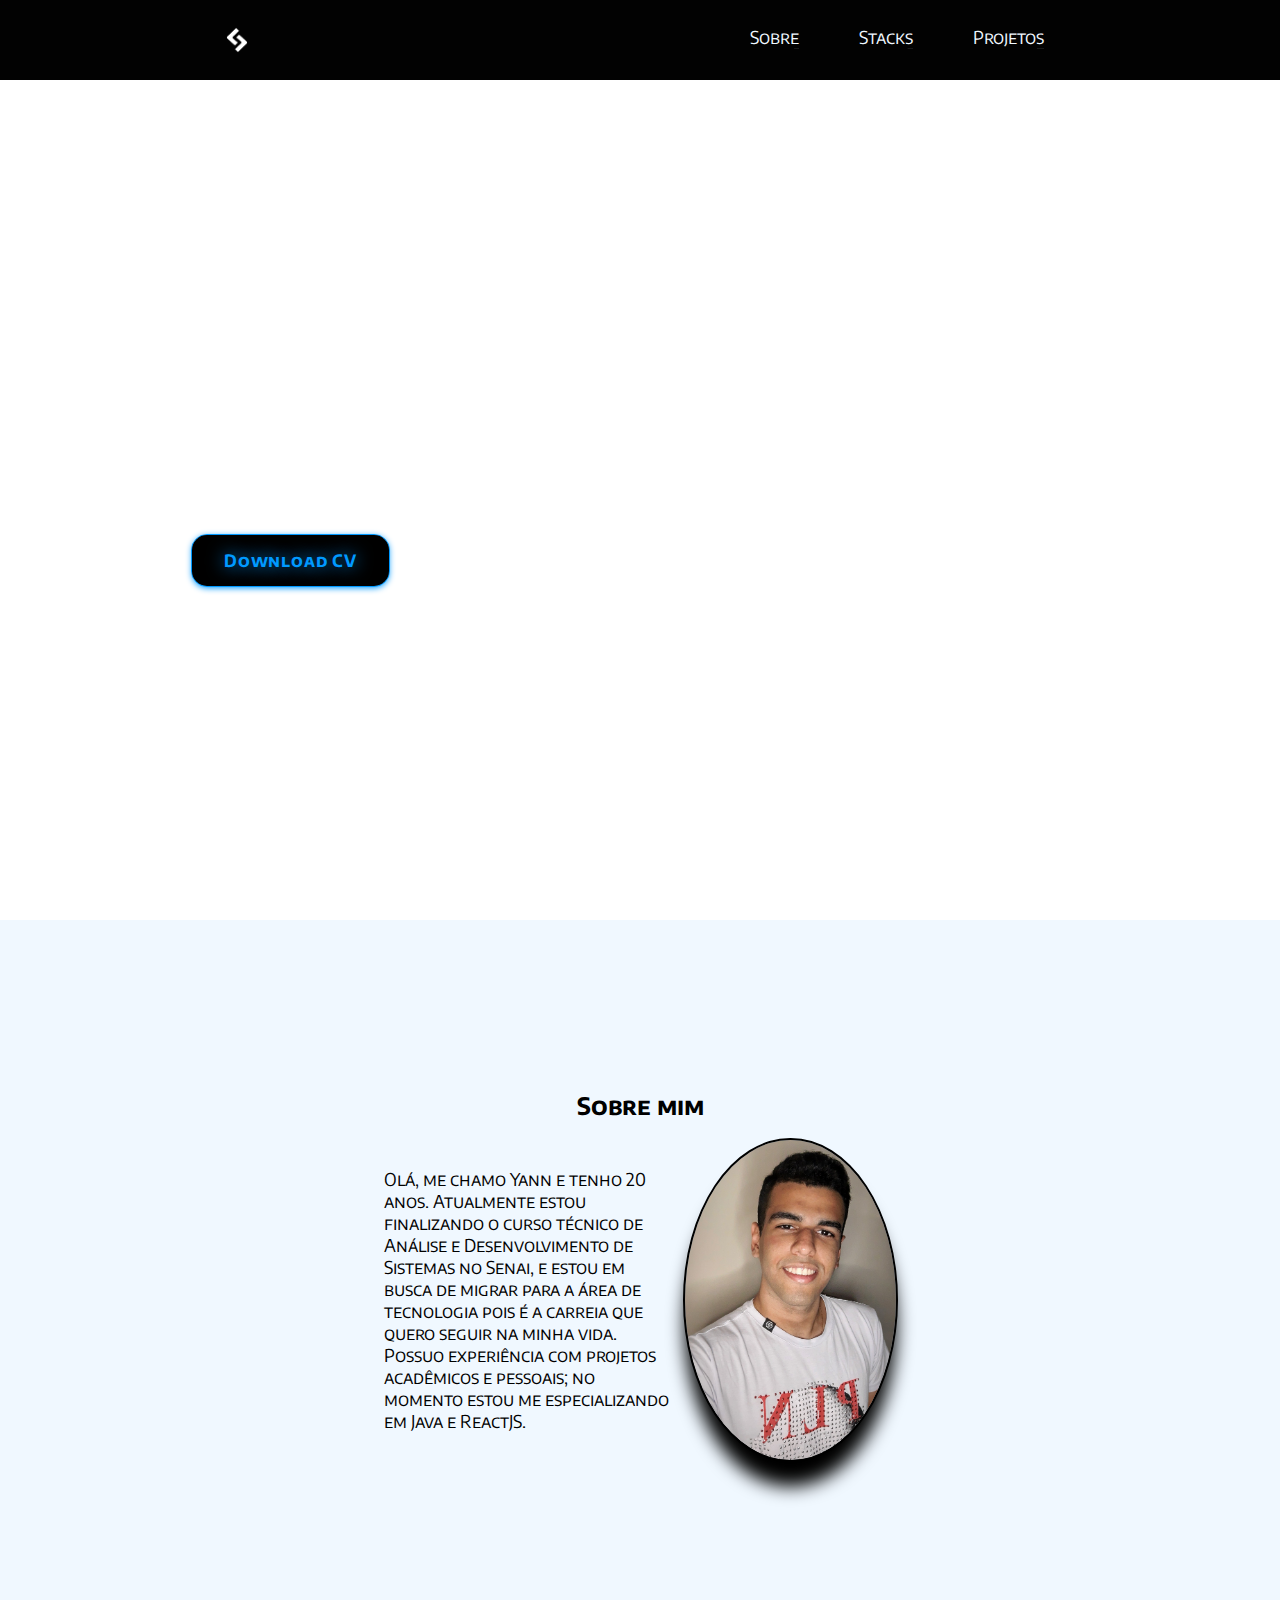
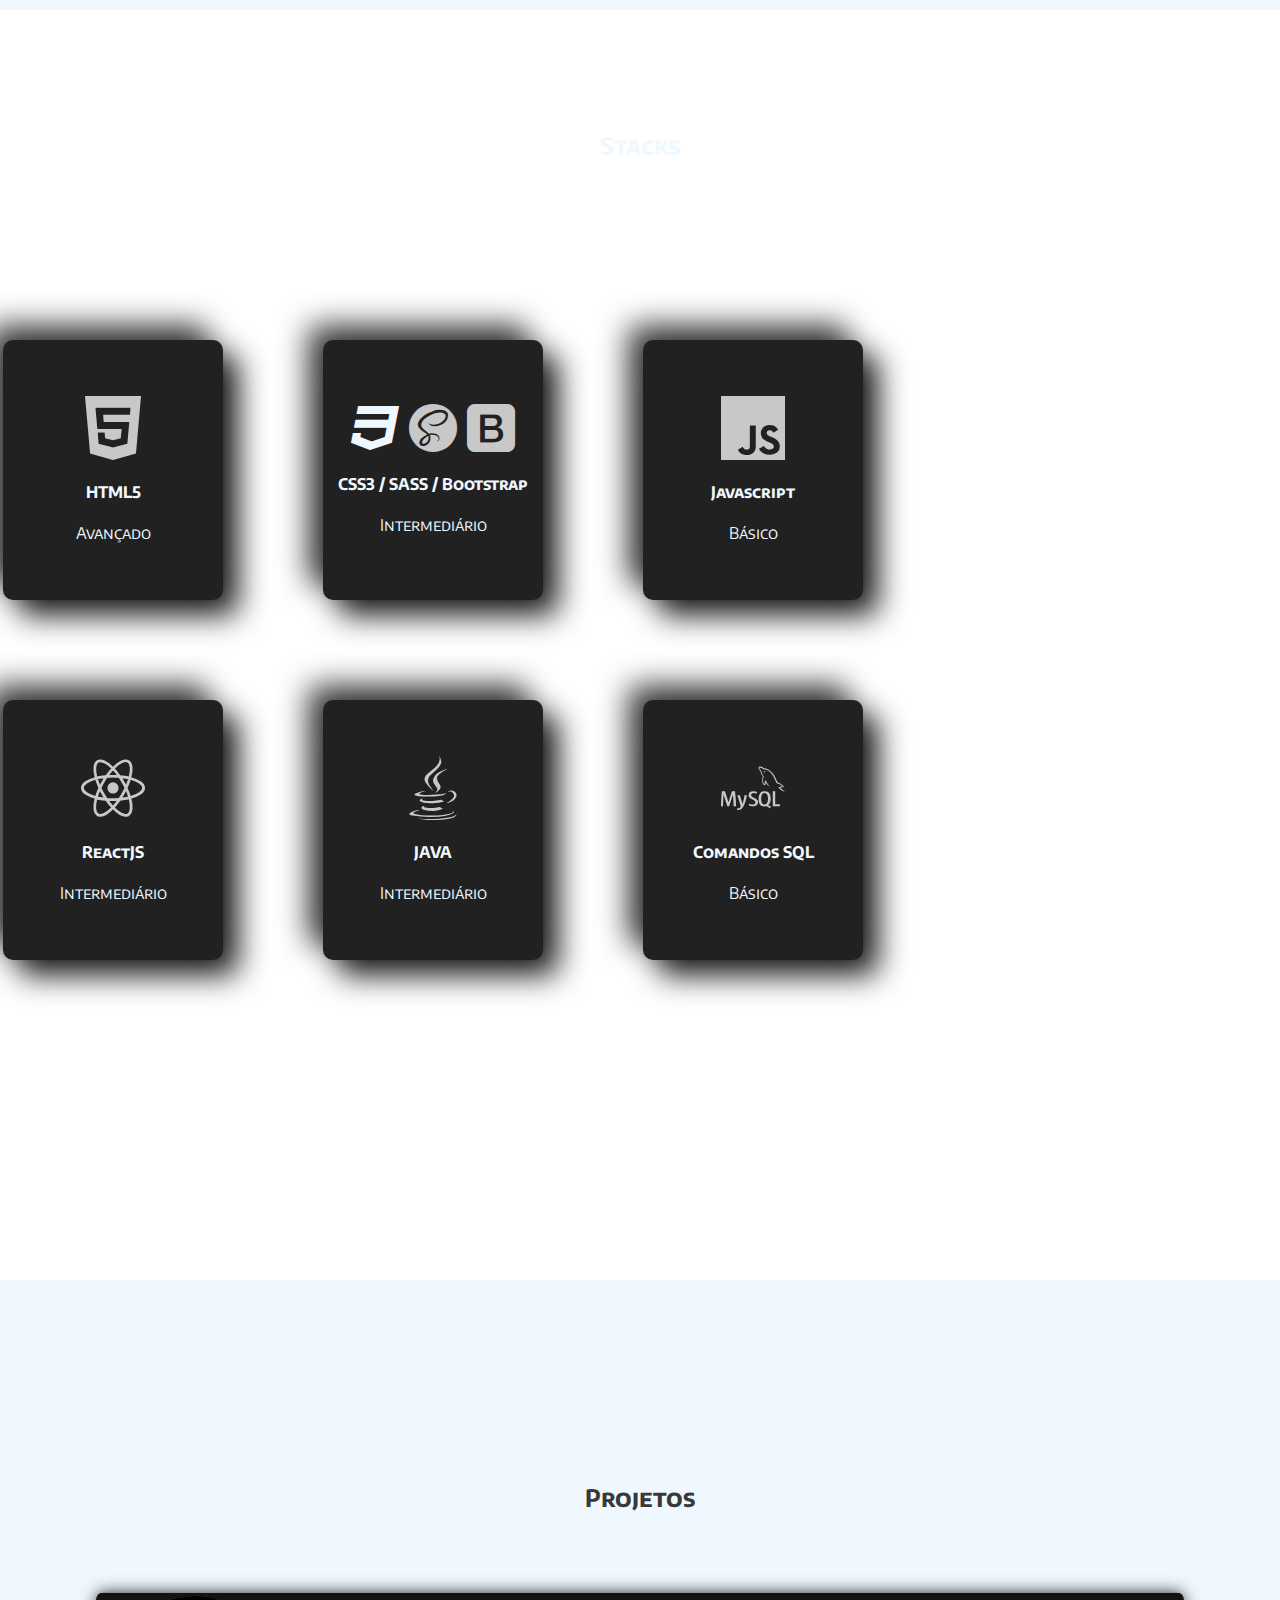
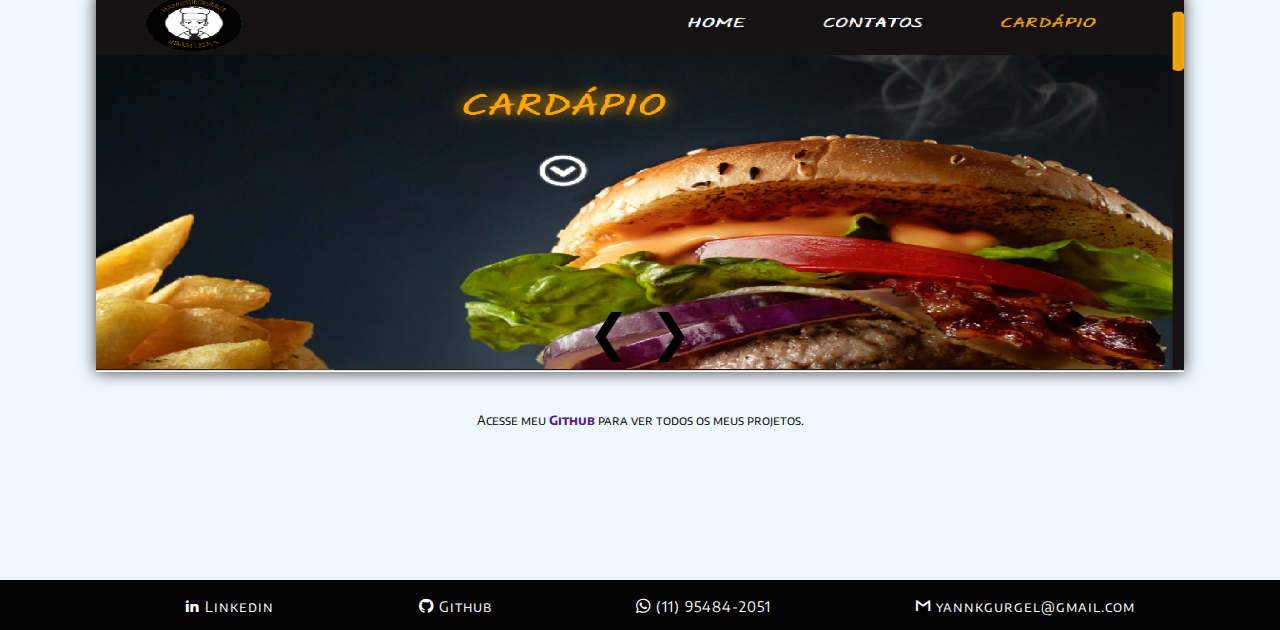
==== commit 673ba0b0: "Update index.html" ====
--- a/Portifolio/index.html
+++ b/Portifolio/index.html
@@ -1,4 +1,4 @@
-<!DOCTYPE html>
+L<!DOCTYPE html>
 <html lang="pt-br">
 <head>
     <meta charset="UTF-8">
@@ -42,7 +42,7 @@
 
         <section id="sobre" class="sobre">
             <h2>Sobre mim</h2>
-            <article>
+            <article class="sobre-article">
                 <p>Olá, me chamo Yann e tenho 20 anos. Atualmente estou finalizando o curso técnico de Análise e Desenvolvimento
                     de Sistemas no Senai, e estou em busca de migrar para a área de tecnologia pois é a carreia que quero seguir
                     na minha vida. Possuo experiência com projetos acadêmicos e pessoais; no momento estou me especializando em Java
--- a/Portifolio/estilos/header.css
+++ b/Portifolio/estilos/header.css
@@ -64,7 +64,7 @@
         align-items: center;
         justify-content: center;
         margin-top: 5px;
-        margin-right: -13px; 
+        margin-right: -18px; 
     }
     .menu-list>.link{
         margin-top: 30px;
--- a/Portifolio/estilos/sobre.css
+++ b/Portifolio/estilos/sobre.css
@@ -4,13 +4,22 @@
     padding: 150px 0;
     display: flex;
     align-items: center;
-    justify-content: space-around;
+    justify-content:center;
+    flex-direction:column;
     z-index: 999;
 }
-.sobre > article{
+.sobre h2{
+    text-align: center;
+}
+.sobre article{
     margin: 0 70px;
     width: 40%;
-    text-align: start;
+    display: flex;
+    justify-content: space-around;
+    gap: 10px;
+    align-items: center;
+    text-align:start;
+    font-size: 1.1em
 }
 .intro-img{
     border-radius: 50%;
@@ -22,30 +31,27 @@
     box-shadow: 0 1.5em 1em black;
 }
 @media screen and (min-width: 200px) and (max-width:480px){
-    .sobre{
-        display: flex;
+    .sobre article{
+        background-color:red;
+        align-items: center;
+        justify-content: center;
+        display:flex;
         flex-direction: column-reverse;
-        justify-content: center;
-        align-items: center;
     }
-    .sobre-article{
-        align-items: center;
-        Justify-content: center;
-        margin: 50px auto 0;
-        display:flex:
-    }
+    .intro-img{
+        margin-bottom: 50px;
+     }
 }
 @media screen and (min-width: 481px) and (max-width:768px) {
-    .sobre{
-        display: flex;
-        flex-direction: column-reverse;
-        justify-content: center;
-        align-items: center;
-    }
-    .sobre-article{
+    .sobre article{
+        background-color: red;
         align-items: center;
         justify-content: center;
-        margin: 50px auto 0;
-        display:flex:
+        display:flex;
+        flex-direction: column-reverse;
     }
+.intro-img{
+        margin-bottom: 50px;
+     }
 }
+}
--- a/Portifolio/estilos/stacks.css
+++ b/Portifolio/estilos/stacks.css
@@ -73,8 +73,9 @@
 
     .stacks-container{
       display: grid;
-      grid-template-columns: 1fr 1fr;
+      grid-template-columns: 1fr 1fr 1fr;
       margin-top: 60px;
+      margin-left: -15px;
       justify-content: center;
     }
 }
@@ -84,5 +85,6 @@
         grid-template-columns: 1fr 1fr 1fr;
         margin-top: 60px;
         justify-content: center;
+        margin-left: -15px;
       }
 }
--- a/Portifolio/estilos/projetos.css
+++ b/Portifolio/estilos/projetos.css
@@ -17,8 +17,8 @@
 }
 
 .carousel {
-    width: 70vw;
-    height: 300px;
+    width: 85vw;
+    height: 380px;
     position: relative;
     overflow: hidden;
     display: flex;
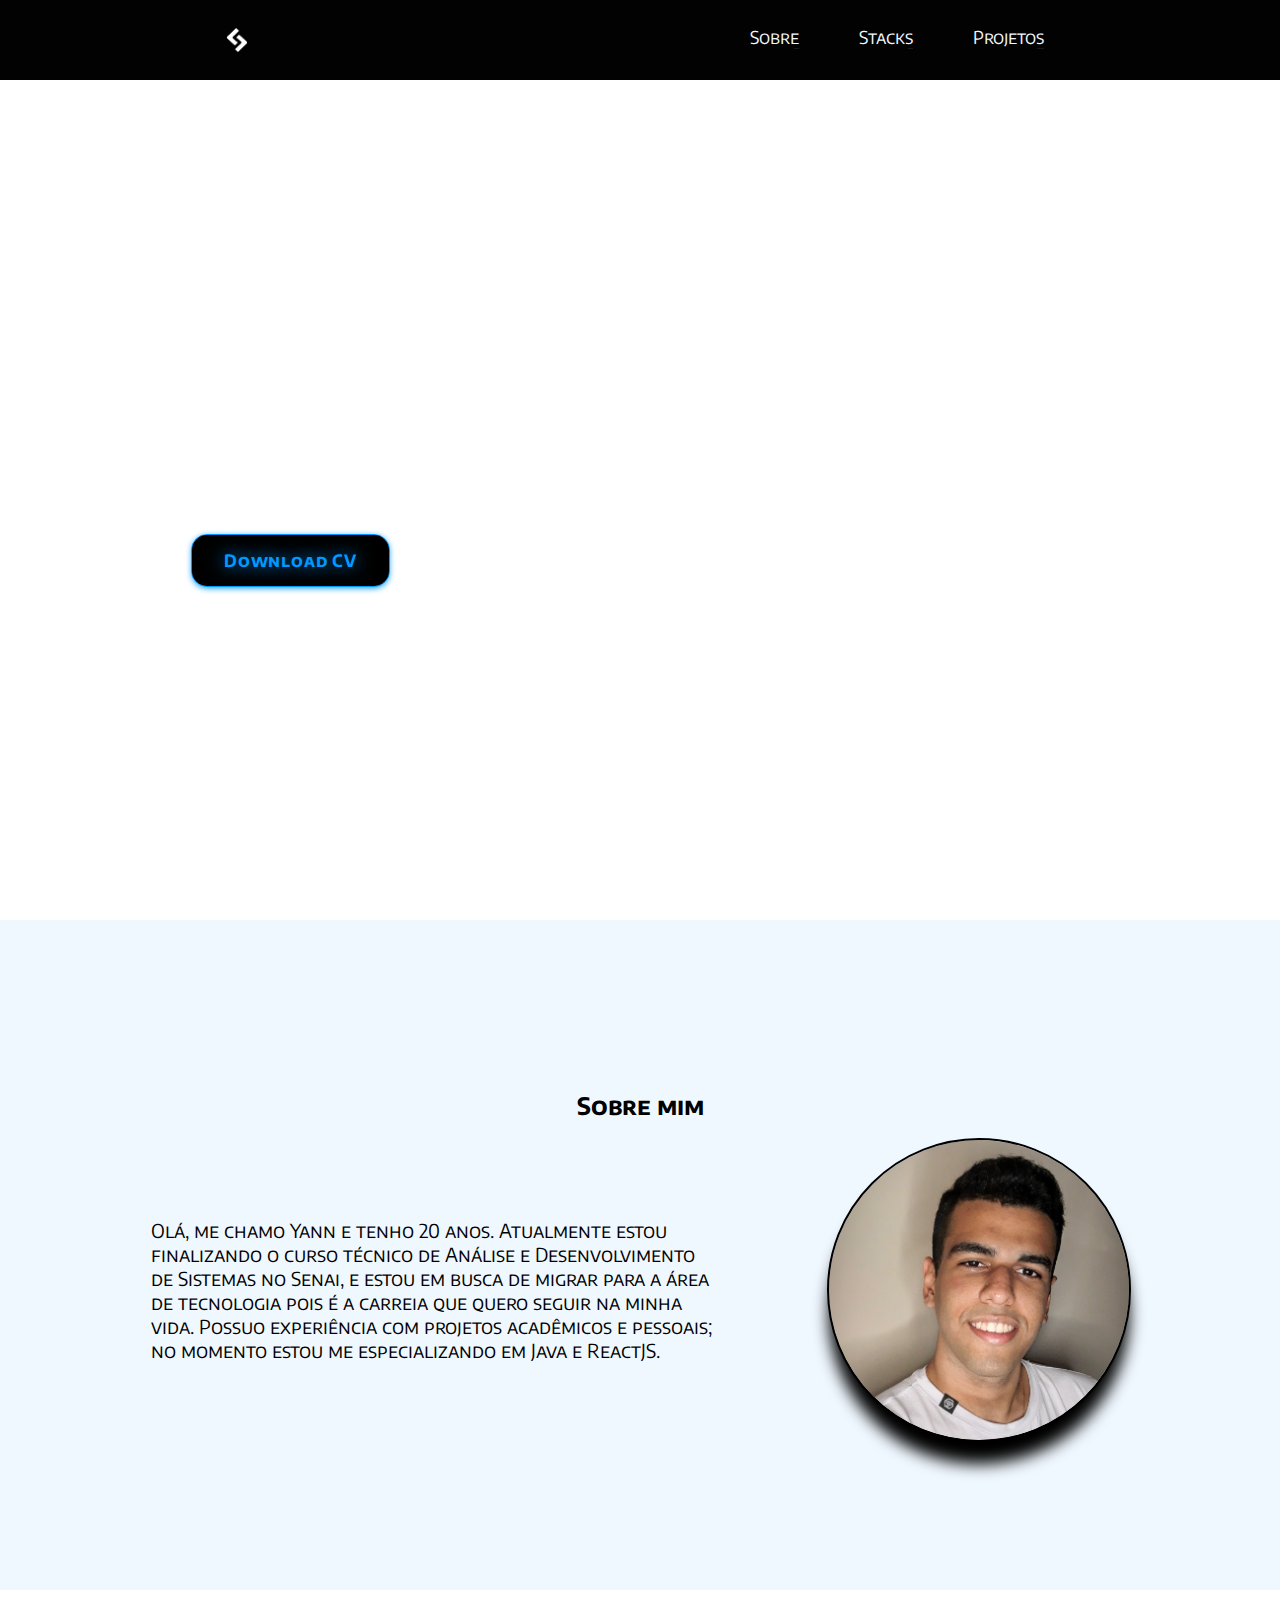
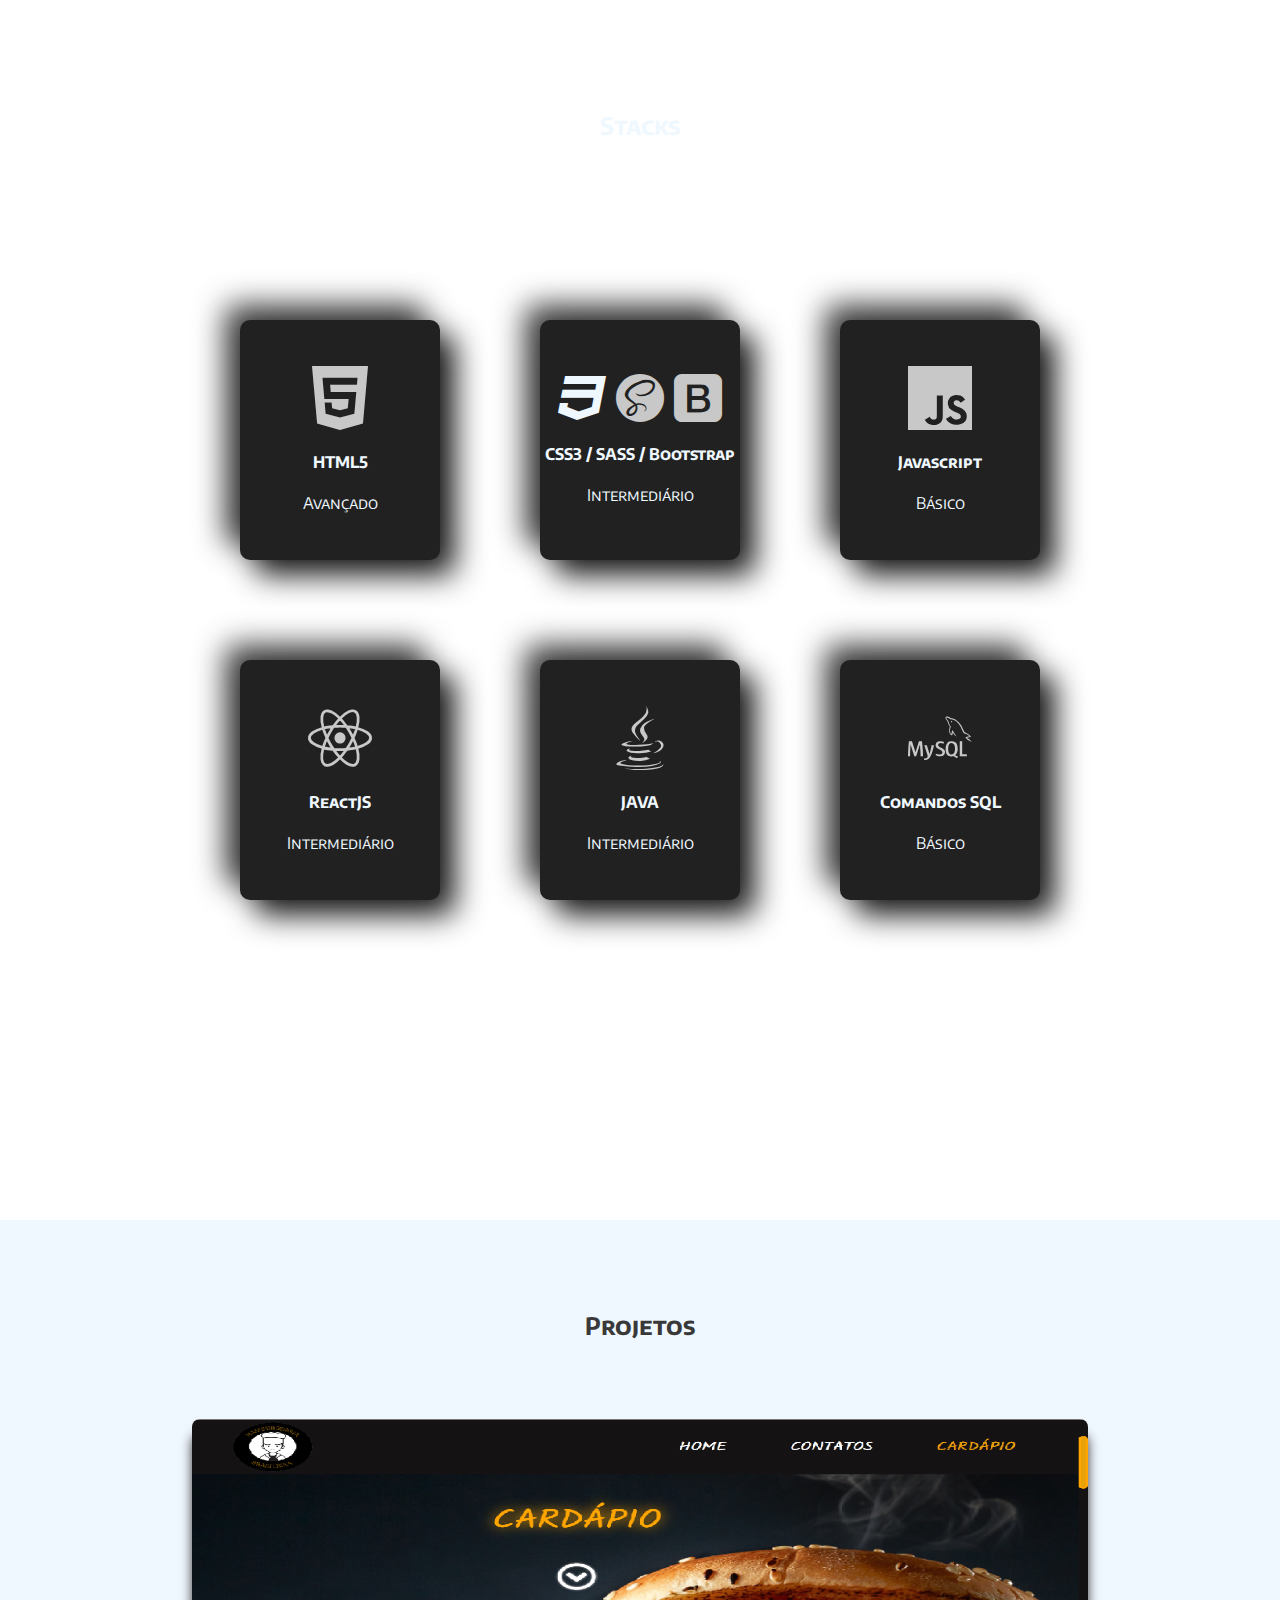
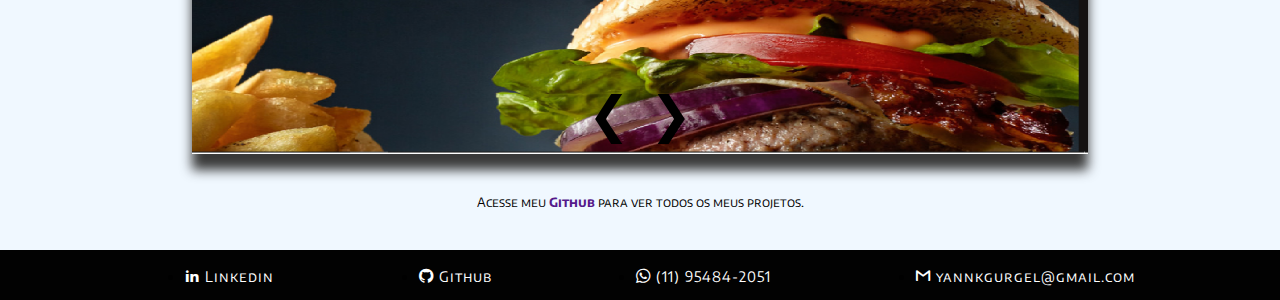
==== commit 7f1f5a46: "Update index.html" ====
--- a/Portifolio/index.html
+++ b/Portifolio/index.html
@@ -14,7 +14,7 @@
     <link rel="stylesheet" href="estilos/rodape.css">
     <link rel="stylesheet" href="estilos/icomoon/style.css">
 
-    <link rel="icon" type="image/x-icon" href="/assets/logo.png">
+    <link rel="icon" type="image/x-icon" href="assets/logo.png">
 
 </head>
 <body>
--- a/Portifolio/estilos/header.css
+++ b/Portifolio/estilos/header.css
@@ -1,4 +1,4 @@
-header{
+ header{
     background: #020202;
     height: 80px;
     width: 100%;
@@ -64,7 +64,7 @@
         align-items: center;
         justify-content: center;
         margin-top: 5px;
-        margin-right: -18px; 
+        margin-left: -20px;
     }
     .menu-list>.link{
         margin-top: 30px;
@@ -73,7 +73,7 @@
 @media screen and (min-width: 481px) and (max-width:768px) {
     .logo{
         display: none;
-    }
+    } 
 }
 @media screen and (min-width: 769px) and (max-width:1024px) {
     .logo{
--- a/Portifolio/estilos/sobre.css
+++ b/Portifolio/estilos/sobre.css
@@ -6,33 +6,42 @@
     align-items: center;
     justify-content:center;
     flex-direction:column;
+    width: 100vw;
     z-index: 999;
 }
 .sobre h2{
     text-align: center;
 }
-.sobre article{
+.sobre-article{
     margin: 0 70px;
     width: 40%;
     display: flex;
     justify-content: space-around;
     gap: 10px;
     align-items: center;
+    width: 80vw;
+
+}
+.sobre-article > p{
+    width: 55%;
     text-align:start;
-    font-size: 1.1em
+    font-size:1.2em;
+    letter-spacing; 1;
+
 }
 .intro-img{
     border-radius: 50%;
     object-fit: cover;
     object-position: top;
-    height: 320px;
-    width: 320px;
+    height: 300px;
+    width: 300px;
     outline: 2px solid black;
     box-shadow: 0 1.5em 1em black;
+    margin-left: 60px;
 }
 @media screen and (min-width: 200px) and (max-width:480px){
-    .sobre article{
-        background-color:red;
+    .sobre-article{
+       
         align-items: center;
         justify-content: center;
         display:flex;
@@ -40,18 +49,26 @@
     }
     .intro-img{
         margin-bottom: 50px;
+        margin-left: 0;
+        margin-top: 20px;
+        width:250px;
+        height: 250px;
      }
 }
 @media screen and (min-width: 481px) and (max-width:768px) {
-    .sobre article{
-        background-color: red;
+    .sobre-article{
+        
         align-items: center;
         justify-content: center;
         display:flex;
         flex-direction: column-reverse;
     }
-.intro-img{
+     .intro-img{
         margin-bottom: 50px;
+        margin-left:0;
+        margin-top: 20px;
+        width: 250px;
+        height: 250px;
      }
 }
 }
--- a/Portifolio/estilos/stacks.css
+++ b/Portifolio/estilos/stacks.css
@@ -3,6 +3,7 @@
     display: flex;
     justify-content: center;
     flex-direction: column;
+    align-items: center;
 }
 .stacks > div{
     margin: 100px auto 50px;
@@ -18,11 +19,12 @@
     width: 70vw;
     align-items: center;
     margin: 0 auto 200px;
+    justify-content: center;
 }
 
 .card{
-    width: 220px;
-    height: 260px;
+    width: 200px;
+    height: 240px;
     border-radius: 10px;
     display: flex;
     flex-direction: column;
@@ -51,9 +53,7 @@
 }
 
 @media screen and (min-width: 200px) and (max-width:480px){
-    .stacks{
-        margin-left: 100px;
-    }
+   
     .stacks-container{
         display: grid;
         grid-template-columns: 1fr;
@@ -73,9 +73,8 @@
 
     .stacks-container{
       display: grid;
-      grid-template-columns: 1fr 1fr 1fr;
+      grid-template-columns: 1fr 1fr;
       margin-top: 60px;
-      margin-left: -15px;
       justify-content: center;
     }
 }
@@ -85,6 +84,5 @@
         grid-template-columns: 1fr 1fr 1fr;
         margin-top: 60px;
         justify-content: center;
-        margin-left: -15px;
       }
 }
--- a/Portifolio/estilos/projetos.css
+++ b/Portifolio/estilos/projetos.css
@@ -4,7 +4,7 @@
     display: flex;
     justify-content: center;
     flex-direction: column;
-    height: 100vh;
+    height: 70vh;
     width: 100%;
 }
 .projetos .title{
@@ -17,8 +17,8 @@
 }
 
 .carousel {
-    width: 85vw;
-    height: 380px;
+    width: 70vw;
+    height: 600px;
     position: relative;
     overflow: hidden;
     display: flex;
@@ -26,7 +26,7 @@
     align-items: center;
     margin: 0 auto;
     border-radius: 8px 8px 0 0;
-    box-shadow: 0 0 1em #393939;
+    box-shadow: 0 1em .7em #393939;
 }
 .carousel img {
     width: 100%;
